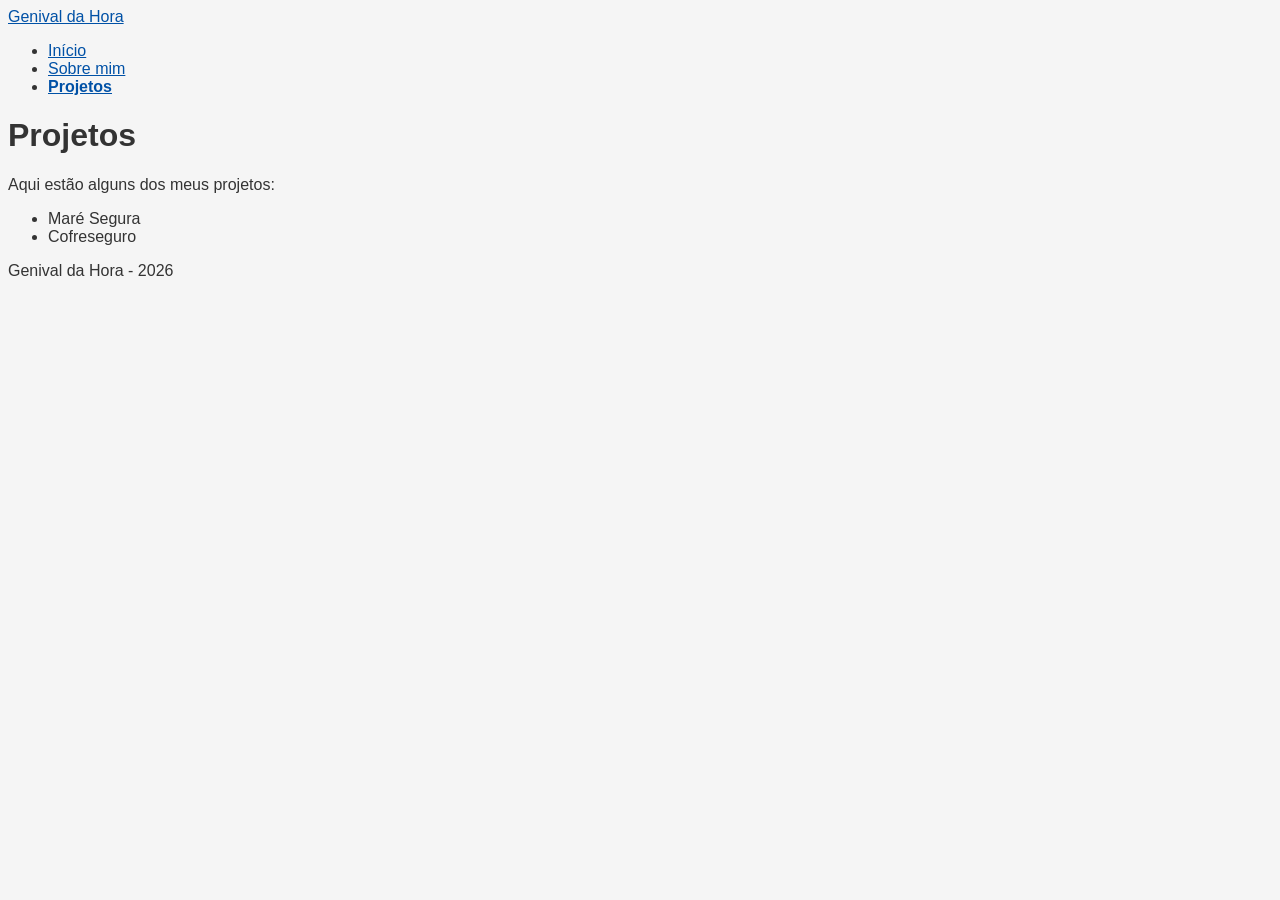
==== projetos.html @ 1269ae7c "Adiciona cores, fonte e espaçamentos com CSS" ====
<!DOCTYPE html>
<html lang="pt-BR">
<head>
    <meta charset="UTF-8">
    <meta name="viewport" content="width=device-width, initial-scale=1.0">
    <title>Projetos | Genival da Hora</title>
    <link rel="stylesheet" href="css/style.css">
</head>
<body>
    <header>
        <a href="index.html">Genival da Hora</a>
        <nav>
            <ul>
                <li><a href="index.html">Início</a></li>
                <li><a href="sobre.html">Sobre mim</a></li>
                <li><a href="projetos.html" class="ativo">Projetos</a></li>
            </ul>
        </nav>
    </header>
    <main>
        <h1>Projetos</h1>
        <p>Aqui estão alguns dos meus projetos:</p>
        <ul>
            <li>Maré Segura</li>
            <li>Cofreseguro</li>
        </ul>
    </main>
    <footer>
        <p>Genival da Hora - 2026</p>
    </footer>
</body>
</html>
---- css/style.css ----
:root {
    --texto: #333;  /*cinza-escuro*/
    --texto-secundario: #555;  /*cinza-médio*/
    --links: #0051a6;  /*azul*/ 
    --fundo: whitesmoke;
    --fonte: "Segoe UI", Tahoma, Geneva, Verdana, sans-serif;
    --borda: 1px solid #ccc; /*Cinza claro*/
    --peso-fonte-ativo: bold;
}

body {
    background-color: var(--fundo);
    color: var(--texto);
    font-family: var(--fonte);
}

h1 {
    color: var(--texto);
}

h2 {
    color: var(--texto-secundario);
}

a {
    color: var(--links);
}

article {
    border: var(--borda);
    padding: 10px;
    margin: 10px 0;
}

.ativo {
    font-weight: var(--peso-fonte-ativo);
}
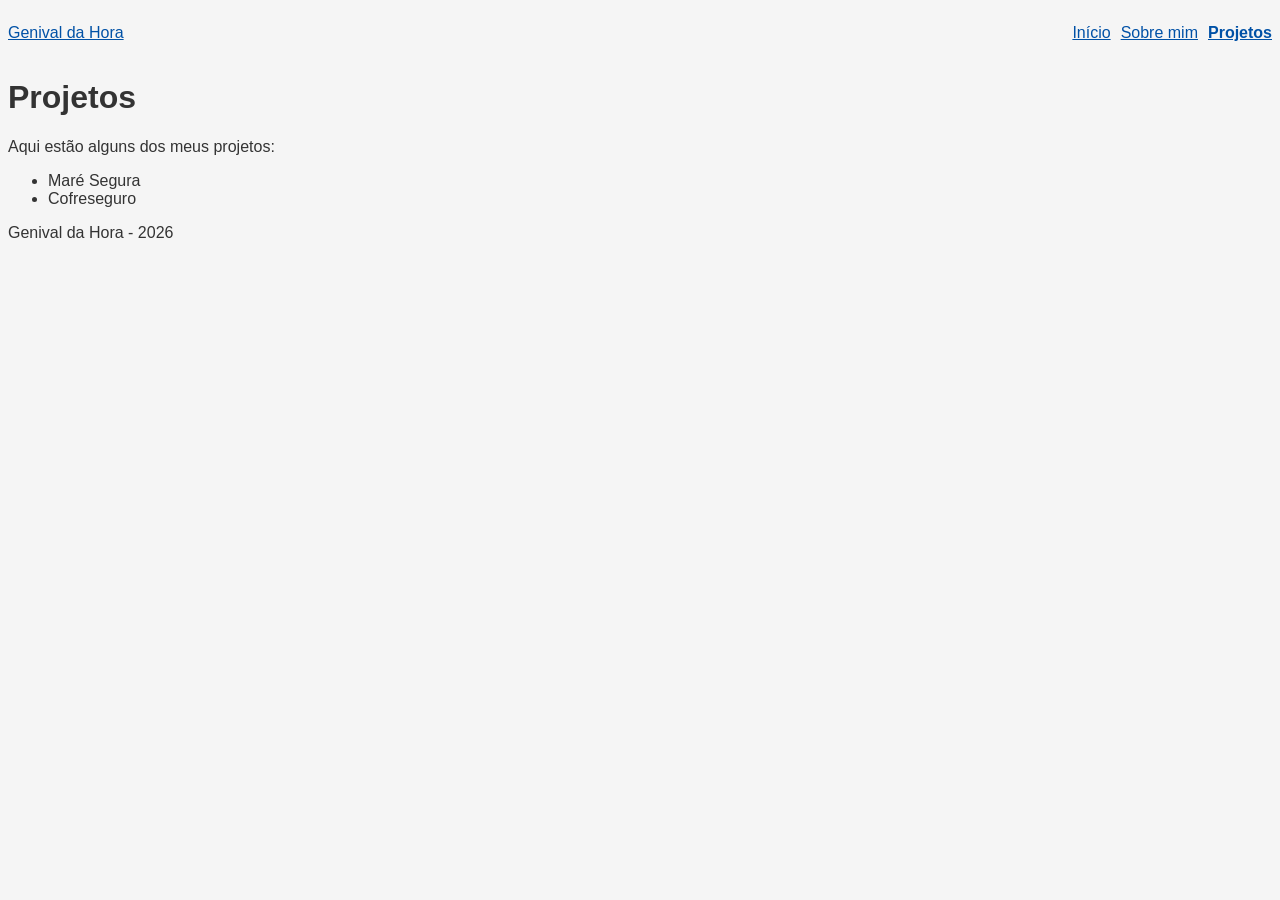
==== commit 2c31c3f9: "Organiza o cabeçalho e o menu com Flexbox" ====
--- a/projetos.html
+++ b/projetos.html
@@ -10,7 +10,7 @@
     <header>
         <a href="index.html">Genival da Hora</a>
         <nav>
-            <ul>
+            <ul id="menu-ul">
                 <li><a href="index.html">Início</a></li>
                 <li><a href="sobre.html">Sobre mim</a></li>
                 <li><a href="projetos.html" class="ativo">Projetos</a></li>
--- a/css/style.css
+++ b/css/style.css
@@ -34,4 +34,20 @@
 
 .ativo {
     font-weight: var(--peso-fonte-ativo);
-}+}
+
+#menu-ul {
+    display: flex;
+    gap: 10px;
+    list-style: none;
+    flex-wrap: wrap;
+    padding: 0;    
+}
+
+header {
+    display: flex;
+    justify-content: space-between;
+    align-items: center;
+    flex-wrap: wrap;
+    gap: 10px;
+}
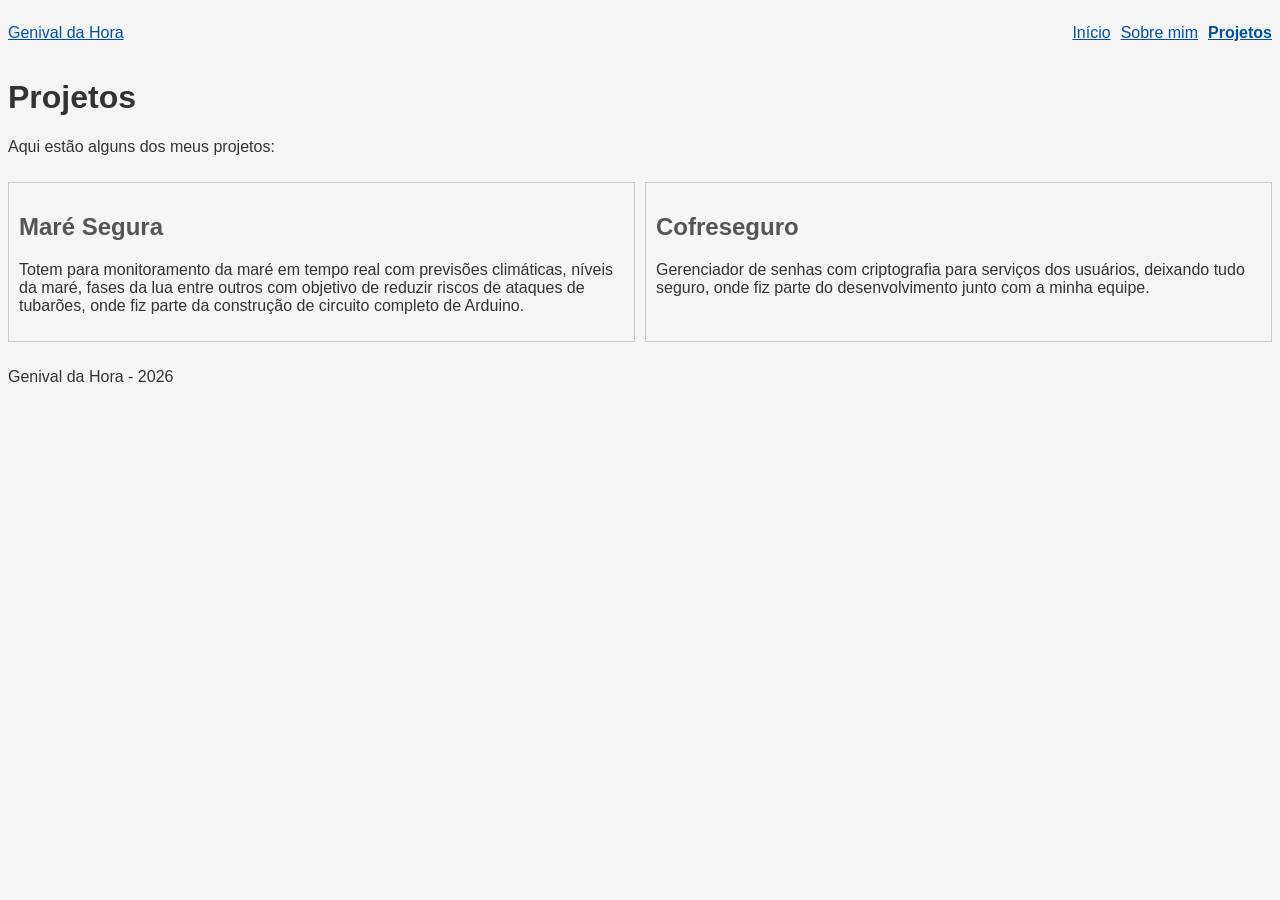
==== commit b484f4bf: "Organiza projetos e interesses em cartões com Grid" ====
--- a/projetos.html
+++ b/projetos.html
@@ -20,10 +20,16 @@
     <main>
         <h1>Projetos</h1>
         <p>Aqui estão alguns dos meus projetos:</p>
-        <ul>
-            <li>Maré Segura</li>
-            <li>Cofreseguro</li>
-        </ul>
+        <div class="cartoes">
+            <article>
+                <h2>Maré Segura</h2>
+                <p>Totem para monitoramento da maré em tempo real com previsões climáticas, níveis da maré, fases da lua entre outros com objetivo de reduzir riscos de ataques de tubarões, onde fiz parte da construção de circuito completo de Arduino.</p>
+            </article>
+            <article>
+                <h2>Cofreseguro</h2>
+                <p>Gerenciador de senhas com criptografia para serviços dos usuários, deixando tudo seguro, onde fiz parte do desenvolvimento junto com a minha equipe.</p>
+            </article>
+        </div>
     </main>
     <footer>
         <p>Genival da Hora - 2026</p>
--- a/css/style.css
+++ b/css/style.css
@@ -51,3 +51,9 @@
     flex-wrap: wrap;
     gap: 10px;
 }
+
+.cartoes {
+    display: grid;
+    grid-template-columns: 1fr 1fr;
+    gap: 10px;
+}
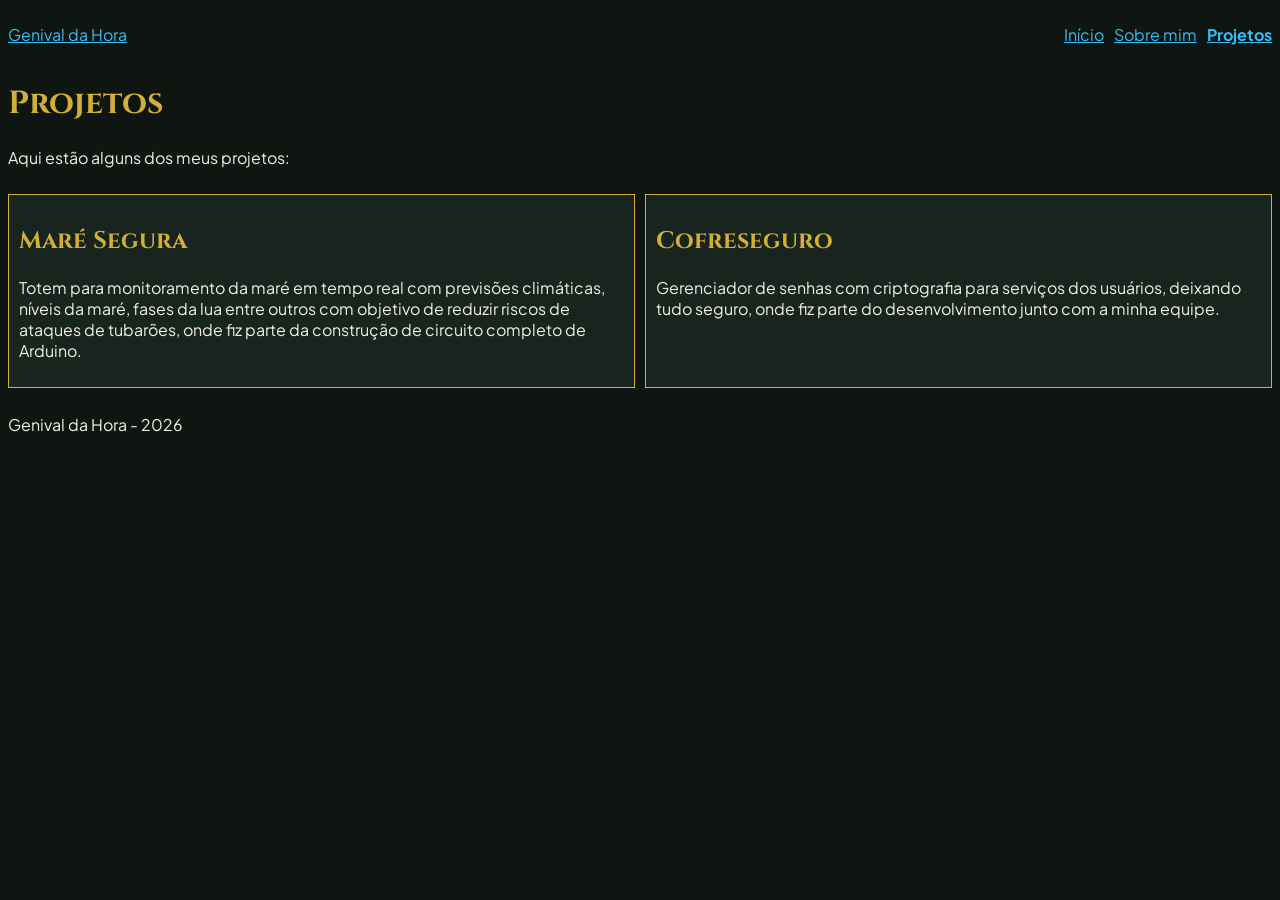
==== commit a91fc63d: "Muda o visual para o tema escuro com novas fontes" ====
--- a/projetos.html
+++ b/projetos.html
@@ -4,6 +4,9 @@
     <meta charset="UTF-8">
     <meta name="viewport" content="width=device-width, initial-scale=1.0">
     <title>Projetos | Genival da Hora</title>
+    <link rel="preconnect" href="https://fonts.googleapis.com">
+    <link rel="preconnect" href="https://fonts.gstatic.com" crossorigin>
+    <link href="https://fonts.googleapis.com/css2?family=Cinzel:wght@400..900&family=JetBrains+Mono:wght@100..800&family=Plus+Jakarta+Sans:wght@200..800&display=swap" rel="stylesheet">
     <link rel="stylesheet" href="css/style.css">
 </head>
 <body>
@@ -34,5 +37,6 @@
     <footer>
         <p>Genival da Hora - 2026</p>
     </footer>
+    <script src="js/main.js"></script>
 </body>
 </html>
--- a/css/style.css
+++ b/css/style.css
@@ -1,25 +1,35 @@
 :root {
-    --texto: #333;  /*cinza-escuro*/
-    --texto-secundario: #555;  /*cinza-médio*/
-    --links: #0051a6;  /*azul*/ 
-    --fundo: whitesmoke;
-    --fonte: "Segoe UI", Tahoma, Geneva, Verdana, sans-serif;
-    --borda: 1px solid #ccc; /*Cinza claro*/
+    --texto: #F3EFE6; /*Branco*/
+    --texto-secundario: #94A39B; /*Cinza Médio*/
+    --links: #38BDF8; /*Azul*/
+    --fundo: #0F1612; /*Verde Escuro*/
+    --fonte-titulo: 'Cinzel', Georgia, serif; /*Fonte Título*/
+    --fonte-texto: 'Plus Jakarta Sans', "Segoe UI", Arial, sans-serif; /*Fonte Texto*/
+    --fonte-codigo: 'JetBrains Mono', Consolas, monospace; /*Fonte Código*/
+    --borda: 1px solid var(--dourado); /*Dourado*/
     --peso-fonte-ativo: bold;
+    --superficie: #18241E;  /*Verde Escuro 2*/
+    --dourado: #D4AF37; /*Dourado*/
 }
 
 body {
     background-color: var(--fundo);
     color: var(--texto);
-    font-family: var(--fonte);
+    font-family: var(--fonte-texto);
 }
 
 h1 {
-    color: var(--texto);
+    color: var(--dourado);
+    font-size: 2rem;
 }
 
 h2 {
-    color: var(--texto-secundario);
+    color: var(--dourado);
+    font-size: 1.5rem;
+}
+
+h1, h2, h3 {
+    font-family: var(--fonte-titulo);
 }
 
 a {
@@ -30,6 +40,7 @@
     border: var(--borda);
     padding: 10px;
     margin: 10px 0;
+    background-color: var(--superficie);
 }
 
 .ativo {
@@ -57,3 +68,22 @@
     grid-template-columns: 1fr 1fr;
     gap: 10px;
 }
+
+img {
+    max-width: 100%;
+    height: auto;
+}
+
+@media (max-width: 600px) {
+    .cartoes {
+        grid-template-columns: 1fr;
+    }
+
+    h1 {
+        font-size: 1.5rem;
+    }
+
+    h2 {
+        font-size: 1.2rem;
+    }
+}
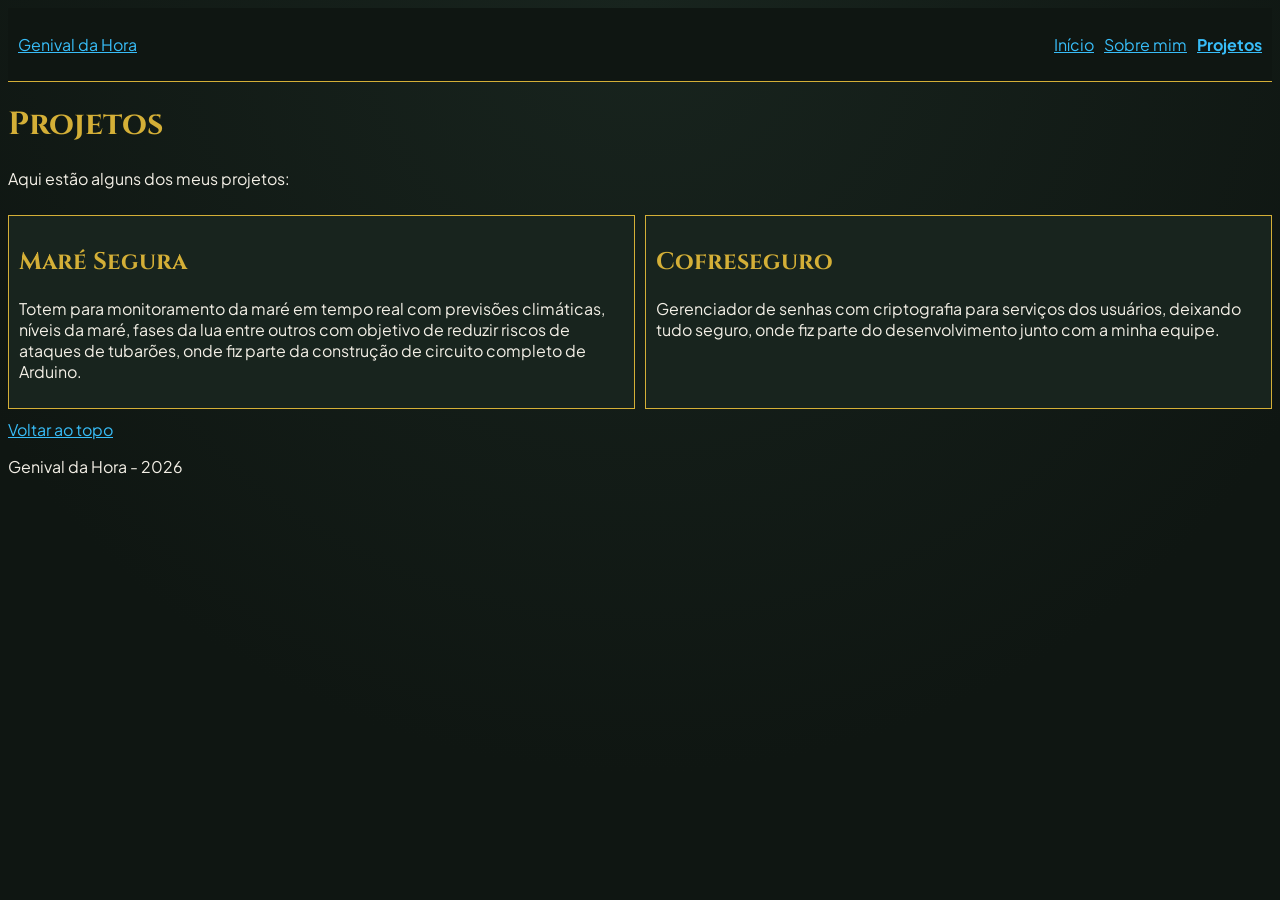
==== commit 86e8df02: "Adiciona luz no fundo, cabeçalho fixo e voltar ao topo" ====
--- a/projetos.html
+++ b/projetos.html
@@ -9,7 +9,7 @@
     <link href="https://fonts.googleapis.com/css2?family=Cinzel:wght@400..900&family=JetBrains+Mono:wght@100..800&family=Plus+Jakarta+Sans:wght@200..800&display=swap" rel="stylesheet">
     <link rel="stylesheet" href="css/style.css">
 </head>
-<body>
+<body id="topo">
     <header>
         <a href="index.html">Genival da Hora</a>
         <nav>
@@ -35,6 +35,7 @@
         </div>
     </main>
     <footer>
+        <a href="#topo">Voltar ao topo</a>
         <p>Genival da Hora - 2026</p>
     </footer>
     <script src="js/main.js"></script>
--- a/css/style.css
+++ b/css/style.css
@@ -12,8 +12,13 @@
     --dourado: #D4AF37; /*Dourado*/
 }
 
+html {
+    scroll-behavior: smooth;
+}
+
 body {
-    background-color: var(--fundo);
+    background: radial-gradient(circle at top, var(--superficie), var(--fundo) 70%);
+    background-attachment: fixed;
     color: var(--texto);
     font-family: var(--fonte-texto);
 }
@@ -61,6 +66,12 @@
     align-items: center;
     flex-wrap: wrap;
     gap: 10px;
+    position: sticky;
+    top: 0;
+    background-color: var(--fundo);
+    z-index: 10;
+    border-bottom: var(--borda);
+    padding: 10px;
 }
 
 .cartoes {
@@ -87,3 +98,7 @@
         font-size: 1.2rem;
     }
 }
+
+@media (prefers-reduced-motion: reduce) {
+    html { scroll-behavior: auto; }
+}
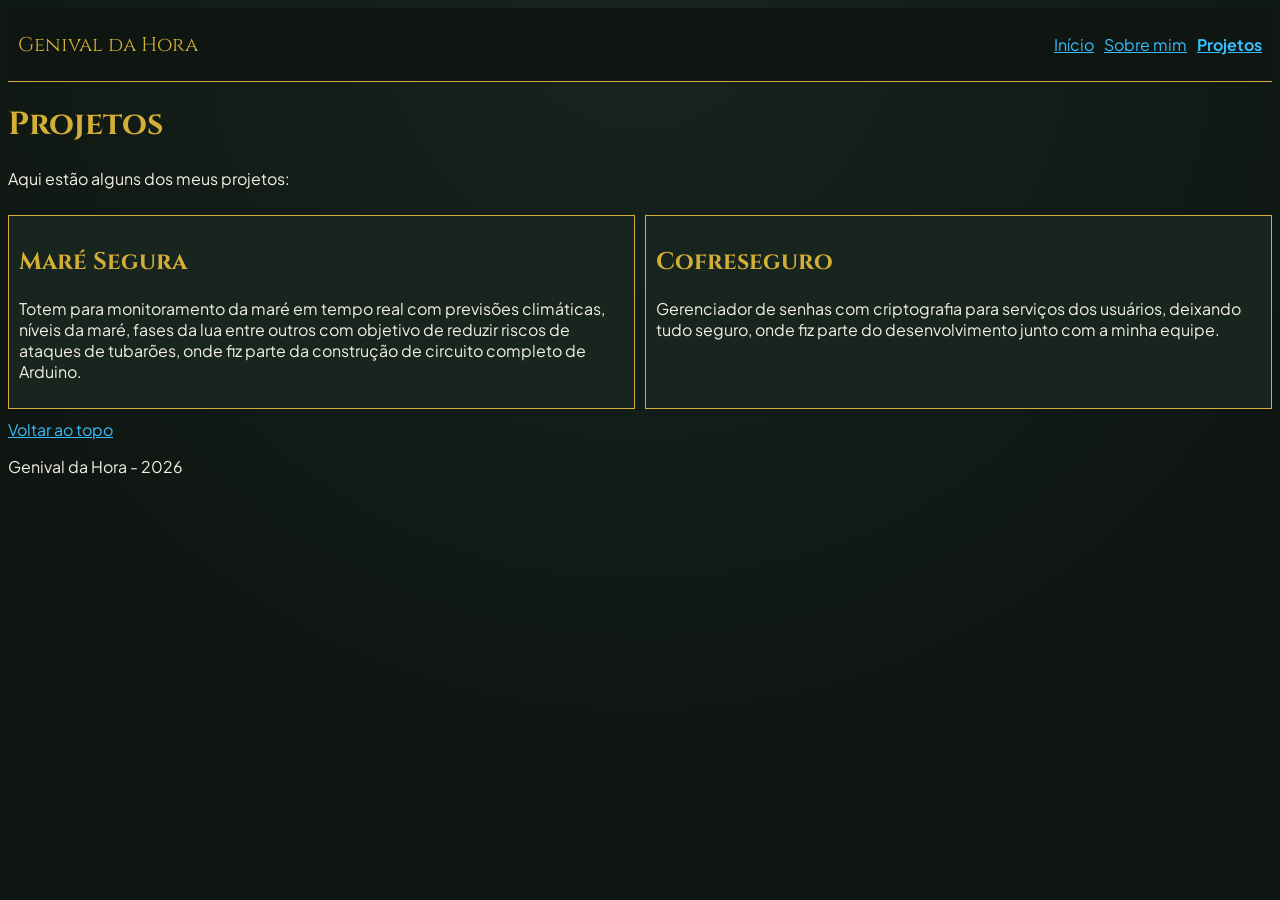
==== commit 9ccd1c89: "Cria a tela de título com retrato e botões" ====
--- a/projetos.html
+++ b/projetos.html
@@ -11,7 +11,7 @@
 </head>
 <body id="topo">
     <header>
-        <a href="index.html">Genival da Hora</a>
+        <a href="index.html" class="logo">Genival da Hora</a>
         <nav>
             <ul id="menu-ul">
                 <li><a href="index.html">Início</a></li>
--- a/css/style.css
+++ b/css/style.css
@@ -1,7 +1,8 @@
 :root {
     --texto: #F3EFE6; /*Branco*/
     --texto-secundario: #94A39B; /*Cinza Médio*/
-    --links: #38BDF8; /*Azul*/
+    --ciano: #38BDF8; /*Ciano*/
+    --links: var(--ciano);
     --fundo: #0F1612; /*Verde Escuro*/
     --fonte-titulo: 'Cinzel', Georgia, serif; /*Fonte Título*/
     --fonte-texto: 'Plus Jakarta Sans', "Segoe UI", Arial, sans-serif; /*Fonte Texto*/
@@ -80,9 +81,58 @@
     gap: 10px;
 }
 
+.logo {
+    font-family: var(--fonte-titulo);
+    color: var(--dourado);
+    font-size: 1.25rem;
+    text-decoration: none;
+}
+
+.tela-titulo {
+    text-align: center;
+    padding: 2rem 1rem;
+}
+
+.tela-titulo h1 {
+    font-size: 3rem;
+}
+
+.subtitulo {
+    color: var(--texto-secundario);
+}
+
+.botoes {
+    display: flex;
+    justify-content: center;
+    gap: 10px;
+    flex-wrap: wrap;
+}
+
+.botao {
+    padding: 0.75rem 1.5rem;
+    border: var(--borda);
+    border-radius: 4px;
+    color: var(--dourado);
+    font-family: var(--fonte-titulo);
+    text-decoration: none;
+    transition: background-color 0.3s, color 0.3s;
+}
+
+.botao:hover, .botao:focus-visible {
+    color: var(--fundo);
+    background-color: var(--dourado);
+}
+
 img {
     max-width: 100%;
     height: auto;
+}
+
+.tela-titulo img {
+    width: 200px;
+    border-radius: 50%;
+    border: var(--dourado) solid 3px;
+    box-shadow: 0 0 20px var(--ciano);
 }
 
 @media (max-width: 600px) {
@@ -97,6 +147,10 @@
     h2 {
         font-size: 1.2rem;
     }
+
+    .tela-titulo h1 {
+        font-size: 2rem;
+    }
 }
 
 @media (prefers-reduced-motion: reduce) {
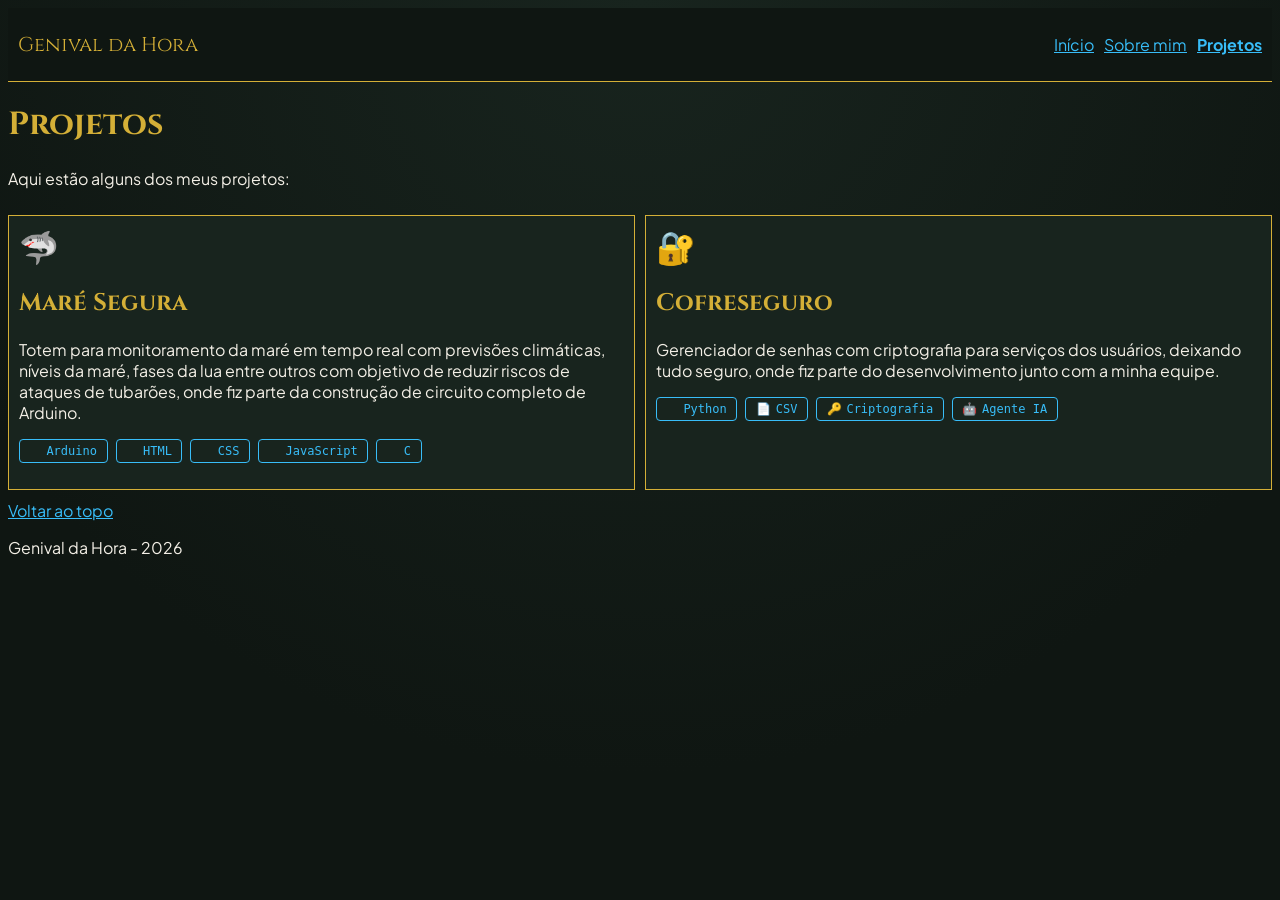
==== commit e787a135: "Transforma os projetos em inventário e adiciona enfeites nos títulos" ====
--- a/projetos.html
+++ b/projetos.html
@@ -23,14 +23,29 @@
     <main>
         <h1>Projetos</h1>
         <p>Aqui estão alguns dos meus projetos:</p>
-        <div class="cartoes">
+        <div class="cartoes inventario">
             <article>
+                <span class="icone" aria-hidden="true">🦈</span>
                 <h2>Maré Segura</h2>
                 <p>Totem para monitoramento da maré em tempo real com previsões climáticas, níveis da maré, fases da lua entre outros com objetivo de reduzir riscos de ataques de tubarões, onde fiz parte da construção de circuito completo de Arduino.</p>
+                <ul class="tags">
+                    <li><img src="https://cdn.simpleicons.org/arduino/00878F" alt="">Arduino</li>
+                    <li><img src="https://cdn.simpleicons.org/html5/E34F26" alt="">HTML</li>
+                    <li><img src="https://cdn.simpleicons.org/css/1572B6" alt="">CSS</li>
+                    <li><img src="https://cdn.simpleicons.org/javascript/F7DF1E" alt="">JavaScript</li>
+                    <li><img src="https://cdn.simpleicons.org/c/A8B9CC" alt="">C</li>
+                </ul>
             </article>
             <article>
+                <span class="icone" aria-hidden="true">🔐</span>
                 <h2>Cofreseguro</h2>
                 <p>Gerenciador de senhas com criptografia para serviços dos usuários, deixando tudo seguro, onde fiz parte do desenvolvimento junto com a minha equipe.</p>
+                <ul class="tags">
+                    <li><img src="https://cdn.simpleicons.org/python/3776AB" alt="">Python</li>
+                    <li><span aria-hidden="true">📄</span>CSV</li>
+                    <li><span aria-hidden="true">🔑</span>Criptografia</li>
+                    <li><span aria-hidden="true">🤖</span>Agente IA</li>
+                </ul>
             </article>
         </div>
     </main>
--- a/css/style.css
+++ b/css/style.css
@@ -135,6 +135,56 @@
     box-shadow: 0 0 20px var(--ciano);
 }
 
+.dialogo {
+    max-width: 40rem;
+    margin: 1.5rem auto;
+    background-color: var(--superficie);
+    border: var(--borda);
+    border-radius: 8px;
+    padding: 1rem 1.5rem;
+    text-align: left;
+    position: relative;
+}
+
+.dialogo::after {
+    content: "▼";
+    font-size: 0.75rem;
+    position: absolute;
+    right: 0.75rem;
+    bottom: 0.5rem;
+    animation: piscar 1s infinite alternate;
+}
+
+.icone {
+    font-size: 2rem;
+    display: block;
+}
+
+.tags {
+    display: flex;
+    flex-wrap: wrap;
+    gap: 0.5rem;
+    list-style: none;
+    padding: 0;
+}
+
+.tags li {
+    font-family: var(--fonte-codigo);
+    font-size: 0.75rem;
+    color: var(--ciano);
+    border: 1px solid var(--ciano);
+    border-radius: 4px;
+    padding: 0.25rem 0.6rem;
+    display: flex;
+    align-items: center;
+    gap: 0.3rem;
+}
+
+.tags img {
+    width: 1em;
+    height: 1em;
+}
+
 @media (max-width: 600px) {
     .cartoes {
         grid-template-columns: 1fr;
@@ -153,6 +203,44 @@
     }
 }
 
+section h2 {
+    display: flex;
+    align-items: center;
+    gap: 1rem;
+}
+
+section h2::before, section h2::after {
+    content: "";
+    flex: 1;
+    height: 1px;
+}
+
+section h2::before {
+    background: linear-gradient(to right, transparent, var(--dourado));
+}
+
+section h2::after {
+    background: linear-gradient(to left, transparent, var(--dourado));
+}
+
+.inventario article {
+    transition: transform 0.3s, box-shadow 0.3s;
+}
+
+.inventario article:hover {
+    transform: translateY(-4px);
+    box-shadow: 0 0 15px var(--ciano);
+}
+
 @media (prefers-reduced-motion: reduce) {
     html { scroll-behavior: auto; }
+    .dialogo::after { animation: none; }
+    .inventario article:hover {
+        transform: none;
+    }
+}
+
+@keyframes piscar {
+    from {opacity: 1;}
+    to {opacity: 0.2;}
 }
